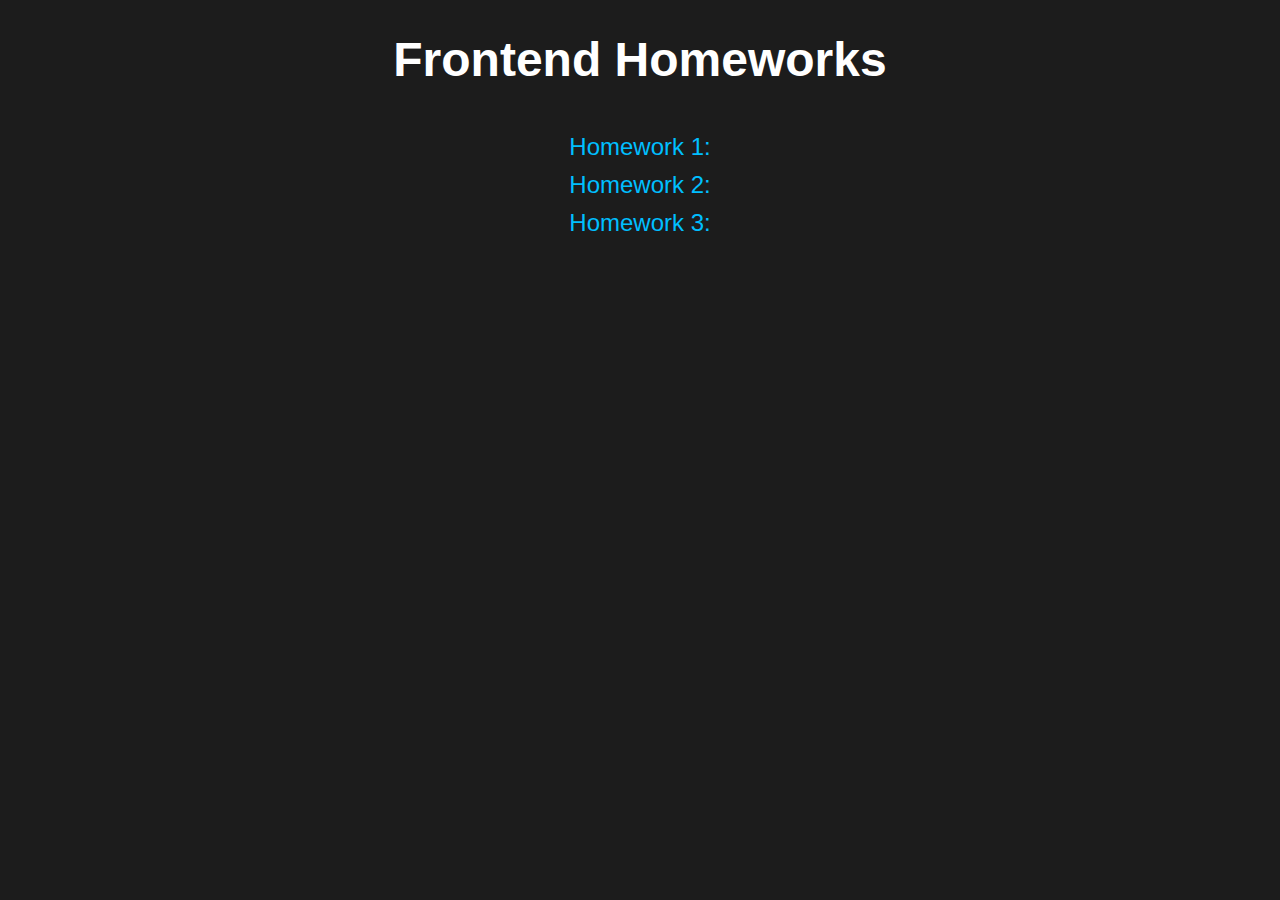
==== index.html @ 0ffbc242 "start page" ====
<!DOCTYPE html>
<html lang="en">
  <head>
    <meta charset="UTF-8" />
    <meta name="viewport" content="width=device-width, initial-scale=1.0" />
    <title>Frontend Homeworks</title>
    <link rel="stylesheet" href="style.css" />
  </head>
  <body>
    <h1>Frontend Homeworks</h1>
    <ul class="homework-list">
      <li class="homework-item">
        <a class="homework-link" href="#">Homework 1: </a>
      </li>
      <li class="homework-item">
        <a class="homework-link" href="#">Homework 2: </a>
      </li>
      <li class="homework-item">
        <a class="homework-link" href="#">Homework 3: </a>
      </li>
    </ul>
  </body>
</html>
---- style.css ----
body {
  background-color: #1c1c1c;
  color: #fff;
  font-family: "Roboto", sans-serif;
  margin: 0;
  padding: 0;
  display: flex;
  flex-direction: column;
  align-items: center;
  justify-content: flex-start;
  height: 100vh;
}

h1 {
  font-size: 48px;
  margin-bottom: 20px;
}

.homework-list {
  list-style: none;
  padding: 0;
  text-align: center;
}

.homework-item {
  margin: 10px 0;
}

.homework-link {
  text-decoration: none;
  color: #00bfff;
  font-size: 24px;
  transition: color 0.5s;
}

.homework-link:hover {
  color: #ffcc00;
}
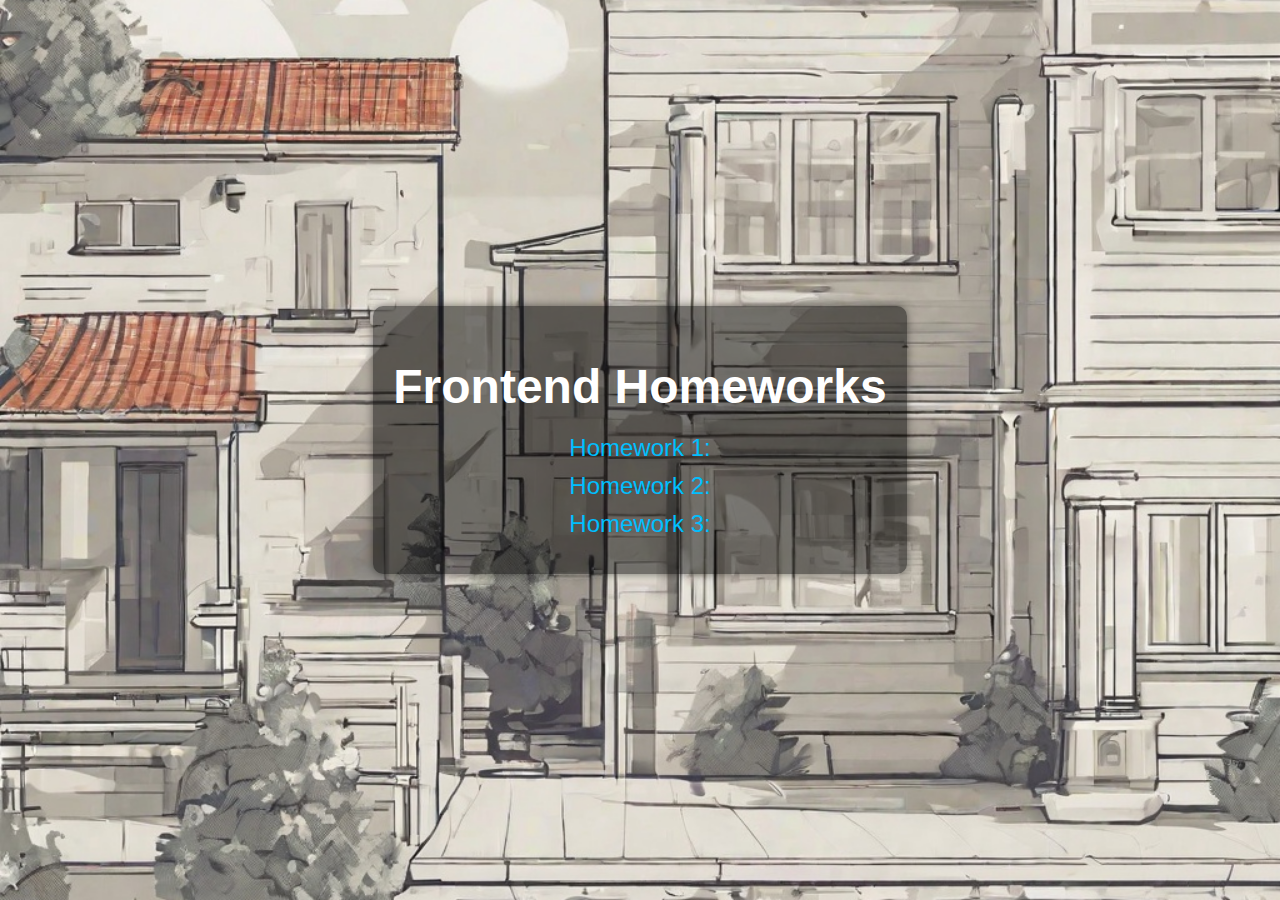
==== commit 2ff276fe: "background image" ====
--- a/index.html
+++ b/index.html
@@ -7,17 +7,19 @@
     <link rel="stylesheet" href="style.css" />
   </head>
   <body>
-    <h1>Frontend Homeworks</h1>
-    <ul class="homework-list">
-      <li class="homework-item">
-        <a class="homework-link" href="#">Homework 1: </a>
-      </li>
-      <li class="homework-item">
-        <a class="homework-link" href="#">Homework 2: </a>
-      </li>
-      <li class="homework-item">
-        <a class="homework-link" href="#">Homework 3: </a>
-      </li>
-    </ul>
+    <div class="square">
+        <h1>Frontend Homeworks</h1>
+        <ul class="homework-list">
+          <li class="homework-item">
+            <a class="homework-link" href="#">Homework 1: </a>
+          </li>
+          <li class="homework-item">
+            <a class="homework-link" href="#">Homework 2: </a>
+          </li>
+          <li class="homework-item">
+            <a class="homework-link" href="#">Homework 3: </a>
+          </li>
+        </ul>
+    </div>
   </body>
 </html>
--- a/style.css
+++ b/style.css
@@ -1,4 +1,7 @@
 body {
+  background-image: url("00001.jpg");
+  background-size: cover;
+  background-position: center;
   background-color: #1c1c1c;
   color: #fff;
   font-family: "Roboto", sans-serif;
@@ -7,7 +10,7 @@
   display: flex;
   flex-direction: column;
   align-items: center;
-  justify-content: flex-start;
+  justify-content: center;
   height: 100vh;
 }
 
@@ -36,3 +39,12 @@
 .homework-link:hover {
   color: #ffcc00;
 }
+
+.square {
+  background-color: rgba(0, 0, 0, 0.5);
+  padding: 20px;
+  border-radius: 10px;
+  box-shadow: 0 0 10px rgba(0, 0, 0, 0.5);
+  text-align: center;
+  margin-bottom: 20px;
+}
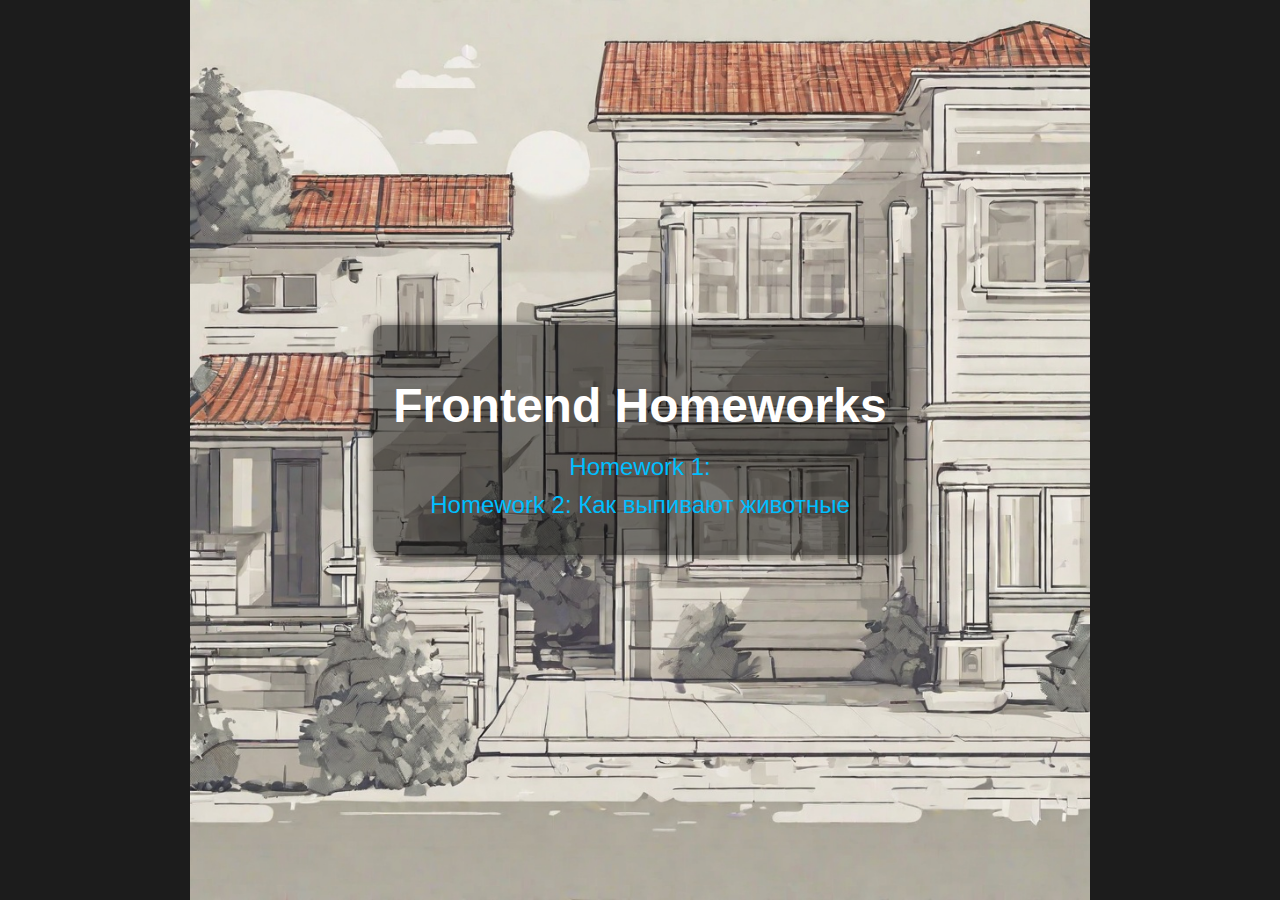
==== commit 1dfa9e8a: "homework_2" ====
--- a/index.html
+++ b/index.html
@@ -14,11 +14,11 @@
             <a class="homework-link" href="#">Homework 1: </a>
           </li>
           <li class="homework-item">
-            <a class="homework-link" href="#">Homework 2: </a>
+            <a class="homework-link" href="/homework_2/task_fe-css-animals-are-drunk/index.html">Homework 2: Как выпивают животные</a>
           </li>
-          <li class="homework-item">
+          <!-- <li class="homework-item">
             <a class="homework-link" href="#">Homework 3: </a>
-          </li>
+          </li> -->
         </ul>
     </div>
   </body>
--- a/style.css
+++ b/style.css
@@ -1,7 +1,8 @@
 body {
   background-image: url("00001.jpg");
-  background-size: cover;
+  background-size: contain;
   background-position: center;
+  background-repeat: no-repeat;
   background-color: #1c1c1c;
   color: #fff;
   font-family: "Roboto", sans-serif;
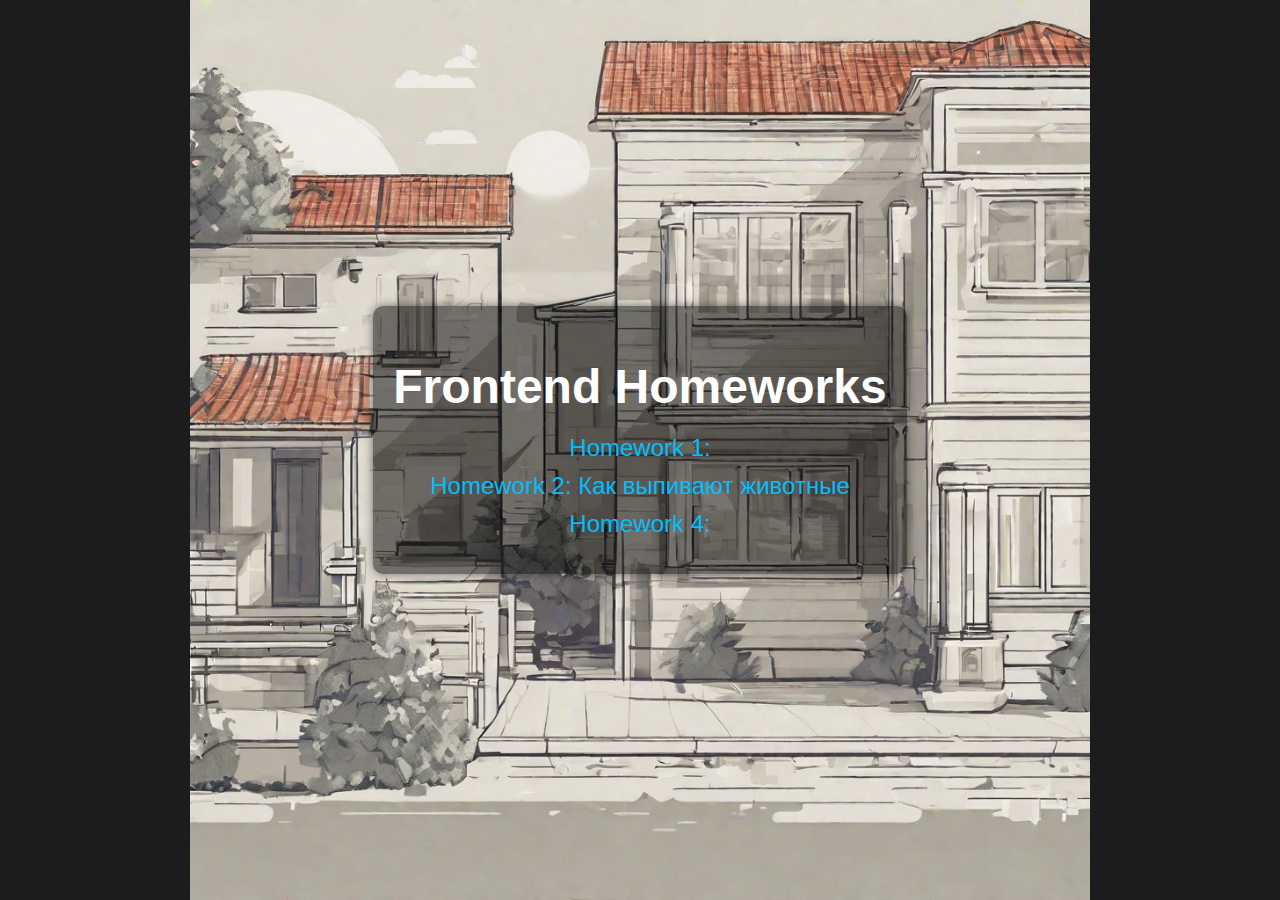
==== commit 7f13af02: "hw_4" ====
--- a/index.html
+++ b/index.html
@@ -8,18 +8,22 @@
   </head>
   <body>
     <div class="square">
-        <h1>Frontend Homeworks</h1>
-        <ul class="homework-list">
-          <li class="homework-item">
-            <a class="homework-link" href="#">Homework 1: </a>
-          </li>
-          <li class="homework-item">
-            <a class="homework-link" href="/homework_2/task_fe-css-animals-are-drunk/index.html">Homework 2: Как выпивают животные</a>
-          </li>
-          <!-- <li class="homework-item">
-            <a class="homework-link" href="#">Homework 3: </a>
-          </li> -->
-        </ul>
+      <h1>Frontend Homeworks</h1>
+      <ul class="homework-list">
+        <li class="homework-item">
+          <a class="homework-link" href="#">Homework 1: </a>
+        </li>
+        <li class="homework-item">
+          <a
+            class="homework-link"
+            href="homework_2/task_fe-css-animals-are-drunk/index.html"
+            >Homework 2: Как выпивают животные</a
+          >
+        </li>
+        <li class="homework-item">
+          <a class="homework-link" href="homework_4/index.html">Homework 4: </a>
+        </li>
+      </ul>
     </div>
   </body>
 </html>
